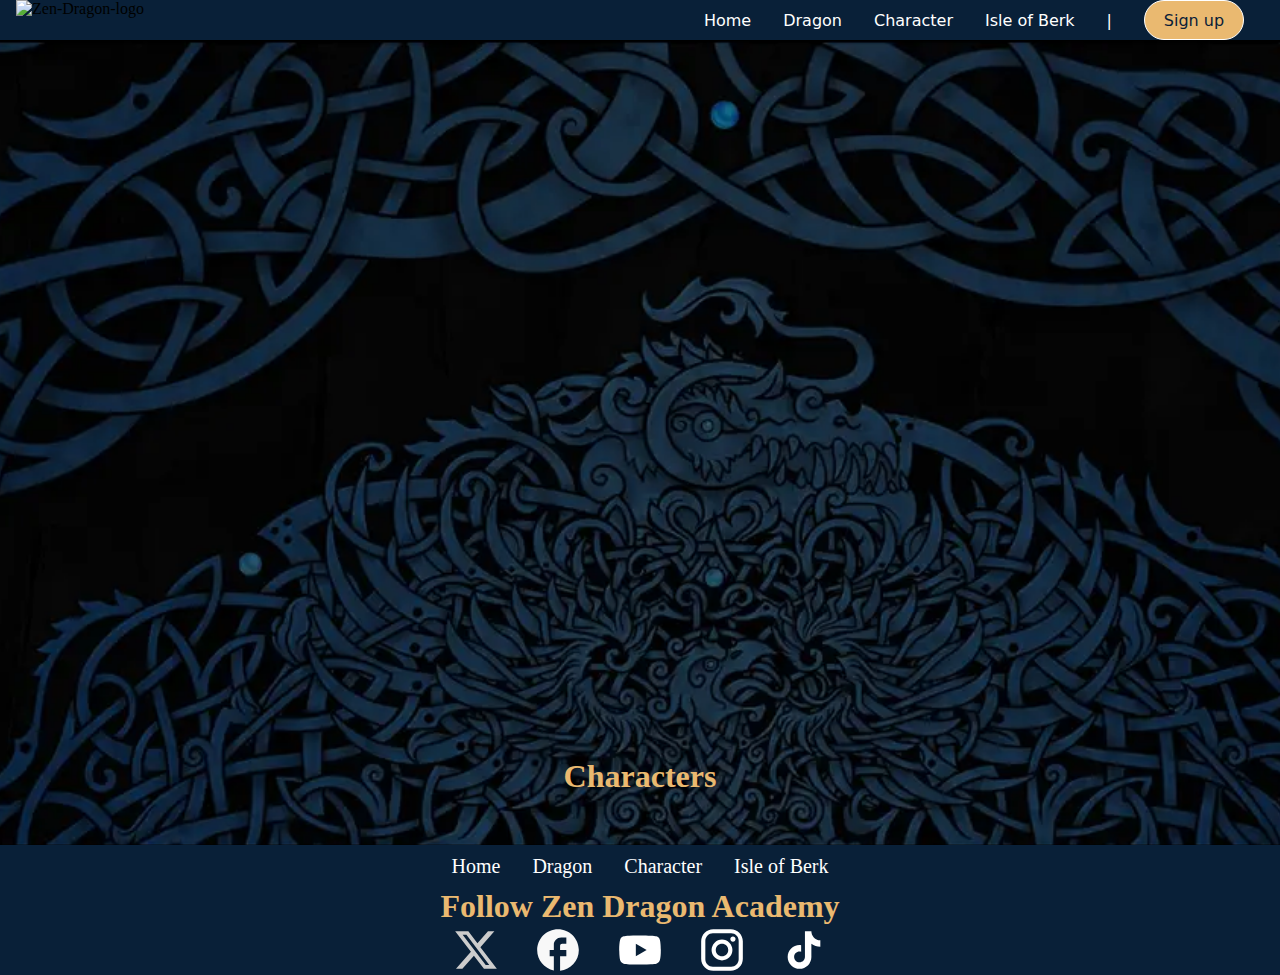
==== Zen dragon lab - Copy/character page/coding/index.html @ d58d9cc4 "Add files via upload" ====
<!DOCTYPE html>
<html lang="en">
<head>
    <meta charset="UTF-8">
    <meta name="viewport" content="width=device-width, initial-scale=1.0">
    <title>Chracter</title>
    <link rel="stylesheet" href="style.css">
</head>
<body>
    <nav>
        <div class="logo">
            <img src="/asset/logo navbar.svg" alt="Zen-Dragon-logo" />
        </div>
        <div id="menu-icon" class="menu-icon">
            <img src="/asset/bar.svg">
        </div>
        <ul id="menu-list" class="hidden">
            <li>
                <a href="#">Home</a>
            </li>
            <li>
                <a href="/dragon page/coding/dragon.html">Dragon</a>
            </li>
            <li>
                <a href="#">Character</a>
            </li>
            <li>
                <a href="#">Isle of Berk</a>
            </li>
            <div class="pembatas">
                <li><a>|</a></li>
            </div>
            <div class="sign-up" id="sign-up">
                <li>
                <a href="/register page/index.html">Sign up</a>
                </li>
            </div>
        </ul>
    </nav>
    <main>
        <div class="grid-besar">
            <div class="char" id="maskparent" onclick="showDescription(0)">
                <img src="/character page/asser/char1.svg" id="mask" alt="" class="img-char">
            </div>
            <div class="char" id="maskparent" onclick="showDescription(1)">
                <img src="/character page/asser/char2.svg" id="mask" alt="" class="img-char">
            </div>
            <div class="char" id="maskparent" onclick="showDescription(2)">
                <img src="/character page/asser/char3.svg" id="mask" alt="" class="img-char">
            </div>
            <div class="char" id="maskparent" onclick="showDescription(3)">
                <img src="/character page/asser/char4.svg" id="mask" alt="" class="img-char">
            </div>
        </div>
        <h1 class="h1-judul">Characters</h1>
        <div class="grid-desc" id="desc0" style="display: none;">
            <div class="grid1">
                <img src="/character page/asser/Warrior.webp" alt="" class="img-desc">
                <h1 class="h1-desc">Grim Stonecleaver</h1>
                <h3 class="h3-desc">Sebagai seorang ahli kapak yang terlatih dengan baik, Grim memiliki kekuatan fisik yang luar biasa dan menguasai berbagai teknik pertempuran menggunakan kapak. Dia juga memiliki ketangguhan yang tangguh, memungkinkannya untuk bertahan dalam pertempuran yang penuh tekanan.</h2>
                </div>
            <div class="grid2">
                <img src="/character page/asser/warriorb.webp" alt="" class="img-char-desc">
            </div>
        </div>
        <div class="grid-desc" id="desc1" style="display: none;">
            <div class="grid1">
                <img src="/character page/asser/Mage.webp" alt="" class="img-desc">
                <h1 class="h1-desc">Selena Frostwind</h1>
                <h3 class="h3-desc">Sebagai seorang ahli sihir yang terampil, Selena memiliki akses ke berbagai jenis sihir, mulai dari sihir elemen hingga sihir ilusi. Dia memiliki keahlian yang luar biasa dalam memanipulasi energi sihir dan membangkitkan kekuatan alam.</h2>
                </div>
            <div class="grid2">
                <img src="/character page/asser/elrf.webp" alt="" class="img-char-desc">
            </div>
        </div>
        <div class="grid-desc" id="desc2" style="display: none;">
            <div class="grid1">
                <img src="/character page/asser/Guardian.webp" alt="" class="img-desc">
                <h1 class="h1-desc">Lyra Stormblade</h1>
                <h3 class="h3-desc">Sebagai seorang ahli pedang yang terlatih dengan baik, Lyra menguasai berbagai teknik bela diri dan strategi pertempuran. Kecepatan dan ketepatan gerakannya membuatnya sulit ditandingi dalam pertarungan satu lawan satu.</h2>
                </div>
            <div class="grid2">
                <img src="/character page/asser/guardianb.webp" alt="" class="img-char-desc">
            </div>
        </div>
        <div class="grid-desc" id="desc3" style="display:none;">
            <div class="grid1">
                <img src="/character page/asser/Archer.webp" alt="" class="img-desc">
                <h1 class="h1-desc">Thalgar Ironshield</h1>
                <h3 class="h3-desc">Sebagai seorang ksatria yang terlatih dengan baik, Thalgar menguasai seni bela diri dan taktik pertempuran. Dia juga memiliki kekuatan fisik yang luar biasa dan ketahanan yang tangguh.</h2>
                </div>
            <div class="grid2">
                <img src="/character page/asser/artcher.webp" alt="" class="img-char-desc">
            </div>
        </div>
    </main>
    <footer>
        <img src="/character page/asser/logo footer.svg" alt="">
        <ul class="ul-footer">
            <li class="li-footer">
                <a href="" class="a-footer">Home</a>
            </li>
            <li class="li-footer">
                <a href="" class="a-footer">Dragon</a>
            </li>
            <li class="li-footer">
                <a href="" class="a-footer">Character</a>
            </li>
            <li class="li-footer">
                <a href="" class="a-footer">Isle of Berk</a>
            </li>
        </ul>
        <h1 class="h1-footer">Follow Zen Dragon Academy</h1>
        <div class="container-sosmed">
            <img src="../asser/x.svg" alt="" class="img-sosmed">
            <img src="../asser/facebook.svg" alt="" class="img-sosmed">
            <img src="../asser/youtube.svg" alt="" class="img-sosmed">
            <img src="../asser/instagram.svg" alt="" class="img-sosmed">
            <img src="../asser/tiktok.svg" alt="" class="img-sosmed">
        </div>
    </footer>
    <script src="apps.js"></script>
</body>
</html>
---- Zen dragon lab - Copy/character page/coding/style.css ----
@font-face{
    font-family: 'inknut';
    src: url(/asset/InknutAntiqua-Bold.ttf)format('truetype');
}
*,
html {
  padding: 0;
  margin: 0;
  box-sizing: border-box;
}

body {
  background-color: white;
}

nav {
  background-color: #092038;
  display: flex;
  justify-content: space-between;
  padding: 0rem 1rem;
  height: 20 dvh;
}

nav ul {
  display: flex;
  align-items: center;
  gap: 2rem;
  
  list-style: none;
}

nav div img {
    width: 80px;
    justify-content: center;
    /* background-color: #9a9a9a; */
}

nav #menu-list{
    padding-right: 20px;        
}

nav ul li a {
    text-decoration: none;
    font-family: 'inknut',system-ui, -apple-system, BlinkMacSystemFont, 'Segoe UI', Roboto, Oxygen, Ubuntu, Cantarell, 'Open Sans', 'Helvetica Neue', sans-serif;
    color: #ffffff;
    font-weight: 500;
    padding: 8px 0;
    transition: all;
    transition-duration: 300ms;
}

nav ul #login{
    border: 1.5px solid #ffffff;
    border-radius: 20px;
    /* background-color: chocolate; */
    width: 100px;
    height: 40px;
    align-content: center;
    text-align: center;
}

nav ul #login a:hover{
    /* background-color: rebeccapurple; */
    color: #93631c;
    
}
nav ul #login:hover{
    border: 3px solid #af8a54;
    border-spacing: 30px;
    border-radius: 20px;
    background-color: rgb(255, 255, 255);
    width: 100px;
    height: 40px;
    color: #93631c;
}

nav ul #sign-up a{
    color: #092038;
}
nav ul #sign-up {
    border: 1.5px solid #ffffff;
    border-radius: 20px;
    background-color: #EAB970;
    width: 100px;
    height: 40px;
    align-content: center;
    text-align: center;
}

nav ul #sign-up:hover{
    border: 3px solid #ffffff;
    border-spacing: 30px;
    border-radius: 20px;
    background-color: #C69956;
    width: 100px;
    height: 40px;
    transition: all;
}

nav ul li a:hover {
    color: #EAB970;
    border-bottom: 1px solid #EAB970;
}

.menu-icon {
  /* background-color: tomato; */
  width: 40px;
  display: none;
}

main {
    background-image: url(../asser/char.webp);
    background-repeat: no-repeat;
    background-size: cover;
    background-color: black;
    padding-top: 2rem;
    background-position: -10px 1px;
}

.grid-besar{
    
    display: grid;
    grid-template-columns: 1fr 1fr 1fr 1fr;
    height: 80vh;
    width: 100%;
    margin-bottom: 1rem;
    padding: 25px;
}

.img-char{
    width: 19vw;
}

#mask:hover {
    filter: drop-shadow(0 0 0.75rem rgb(212, 163, 0));
    /* backdrop-filter: blur(15px) saturate(3); */
}
#maskparent {
    background-repeat: no-repeat;
    background-image: url("/mask.png");
}

.h1-judul{
    position: relative;
    top: -50px;
    width: 100%;
}

.h1-judul:hover{
text-shadow: 0px 0px 10px rgba(234, 185, 112, 0.32),
1px 1px 16px rgba(234, 185, 112, 0.27),
3px 3px 37px rgba(234, 185, 112, 0.23),
5px 5px 66px rgba(234, 185, 112, 0.18),
8px 8px 103px rgba(234, 185, 112, 0.14),
12px 12px 148px rgba(234, 185, 112, 0.09),
16px 16px 202px rgba(234, 185, 112, 0.05);
cursor: pointer;

}

.char:hover{
    transform: scale(1.07);
    transition: 0.2s ease-in-out;
    max-width: 10vw;
    cursor:pointer;
}

.grid-desc{
    border-top: 2px solid #EAB970;
    box-shadow: 0px -4px 4px rgba(234, 185, 112, 0.14),
    1px -16px 16px rgba(234, 185, 112, 0.12),
    3px -37px 37px rgba(234, 185, 112, 0.10),
    5px -65px 66px rgba(234, 185, 112, 0.08),
    8px -102px 103px rgba(234, 185, 112, 0.06),
    12px -147px 148px rgba(234, 185, 112, 0.04),
    16px -200px 202px rgba(234, 185, 112, 0.02);

    display: flex;
    width: 100%;
    /* grid-template-columns: 1.5fr 1fr; */
    padding: 20px;
    max-width: 100% ;
    height: 100vh;
}

.h1-desc{
    padding-top:30px;
    padding-bottom: 20px;
}

.grid1{
    text-align: center;
    padding-left: 70px;
    display: flex;
    justify-content: center;
    align-items: center;
    flex-direction: column;
}

.char{
    scroll-behavior: smooth;
}
.h1-judul{
    font-family: 'inknut';
    text-align: center;
    color: #EAB970;
}

.h1-desc{
    color: #EAB970;
    font-family: 'inknut';
}

.h3-desc{
    color: white;
    font-family: 'inknut';
    word-spacing: 1px;
}

.img-char-desc{
    padding-top: 100px;
    width: 20vw;
    max-width: 20vw;
}

.grid2{
    display: flex;
    justify-content: center;
    align-items: center;
}

#desc3{
    background-image: url(../asser/archer\ page.webp);
    background-repeat: no-repeat;
    background-size: cover;
}

#desc0{
    background-image: url(../asser/darya-dubina-dubina-11-final2.jpg);
    background-repeat: no-repeat;
    background-size: cover;
}

#desc2{
    background-image: url(../asser/oliver-beck-int.jpg);
    /* background-color: black; */
    background-repeat: no-repeat;
    background-size: cover;
}

#desc1{
    background-image: url(../asser/huasen-zhang-553.jpg);
    background-repeat: no-repeat;
    background-size: cover;
}

.img-desc{
    position: relative;
    top: 50px;
}

img{
    -webkit-user-drag: none;
}

footer{
    background-color: #092038;
    display: flex;
    flex-direction: column;
    justify-content: center;
    align-items: center;
}

.ul-footer{
    display: flex;
    gap: 2rem;
    padding: 10px;
}

.li-footer{
    list-style: none;
}

.a-footer{
    font-size: 20px;
    text-decoration: none;
    color: #ffffff;
}

.a-footer:hover{
    text-decoration: underline;
}

.h1-footer{
    font-family: 'inknut';
    color: #EAB970;
    max-width: 90%;
}

.container-sosmed{
    display: flex;
    gap: 2rem;
    cursor: pointer;
}

@media screen and (min-width:540px) and (max-width: 1024px) {
    nav {
        flex-wrap: wrap;
        position: fixed;
        width: 100%;
        top: 0;
        padding-bottom: 0vh;
        justify-items: center;
    }
    
    nav ul .pembatas{
        display: none;
    }
    
    nav ul{
        flex-direction: column;
        width: 100%;
        margin-bottom: 3vh;
    }
    #login{
        align-content: center;
        align-items: center;
    }
    #login li{
        margin-bottom: 0.5vw;
    }
    
    #sign-up{
        align-content: center;
        align-items: center;
    }
    #sign-up li{
        margin-bottom: 0.5vw;
    }
    nav ul li{
        margin-bottom: -2vh;
    }
    
    /* nav ul li:last-of-type {
        padding-bottom: 8px;
      } */
    
    nav ul.hidden {
        display: none;
    }
    .logo{
        margin-bottom: -10px;
    }
    .menu-icon {
        display: flex;
        align-items: center;
}
    
    nav ul #sign-up {
        align-content: center;
        text-align: center;
    }

    main{
        padding-top: 7rem;
    }

    .grid-desc{
        display: block;
        /* background-color: rgb(255, 0, 0); */
        padding:10px;
    }

    .h1-desc{
        padding-top:30px;
        padding-bottom: 20px;
    }
    
    .grid1{
        /* background-color: #af8a54; */
        padding: 0;
    }

    .grid2{
        display: flex;
        justify-content: center;
        align-items: center;
    }

    .img-char-desc{
        width: 25vw;
        padding-top: 0;
    }

    .char:hover{
        transform: none;
        box-shadow: none;
        border-radius: none;
    }

}



@media screen and (min-width: 300px) and (max-width: 539px) {
    nav {
    flex-wrap: wrap;
    position: fixed;
    width: 100%;
    top: 0;
    padding-bottom: 0vh;
    justify-items: center;
    z-index: 2;
    }

    nav ul .pembatas{
    display: none;
    }

    nav ul{
    flex-direction: column;
    width: 100%;
    margin-bottom: 3vh;
    }
    #login{
    align-content: center;
    align-items: center;
    }
    #login li{
    margin-bottom: 0.5vw;
    }

    #sign-up{
    align-content: center;
    align-items: center;
    }
    #sign-up li{
    margin-bottom: 0.5vw;
    }
    nav ul li{
    margin-bottom: -2vh;
    }

    /* nav ul li:last-of-type {
    padding-bottom: 8px;
    } */

    nav ul.hidden {
    display: none;
    }
    .logo{
    margin-bottom: -10px;
    }
    .menu-icon {
    display: flex;
    align-items: center;
    }

    nav ul #sign-up {
    align-content: center;
    text-align: center;
    }

    main{
        padding-top: 7rem;
        background-repeat: repeat;
    }

    .h1-judul{
        padding-top: 2rem;
        font-size: 20px;
    }

    .grid-besar{
        max-height: 75vh;
        justify-content: center;
        align-items: center;
    }
    .grid-desc{
        display: flex;
        flex-direction: column;
        /* background-color: rgb(255, 0, 0); */
        padding:10px;
        height: 90vh;
        max-height: 107vh;
        justify-content: center;
        align-items: center;
    }

    .h1-desc{
        padding-top:50px;
        padding-bottom: 20px;
        font-size: 25px;
    }

    .h3-desc{
        font-size: 12px;
        width: 70%;
    }
    
    .grid1{
        /* background-color: #af8a54; */
        padding: 0;
        display: flex;
        justify-content: center;
        align-items: center;
        flex-direction: column;
    }

    .grid2{
        display: flex;
        justify-content: center;
        align-items: center;
    }

    .img-char-desc{
        width: 40vw;
        max-width: 60vw;
        padding-top: 0;
    }

    .char:hover{
        transform: none;
        box-shadow: none;
        border-radius: none;
    }

    .ul-footer{
        display: flex;
        gap: 2rem;
        padding: 10px;
    }
    
    .li-footer{
        list-style: none;
    }
    
    .a-footer{
        font-size: 20px;
        text-decoration: none;
        color: #ffffff;
    }
    
    .a-footer:hover{
        text-decoration: underline;
    }
    
    .h1-footer{
        font-family: 'inknut';
        color: #EAB970;
        font-size: 20px;
    }
    
    .container-sosmed{
        display: flex;
        gap: 1rem;
        cursor: pointer;
        justify-content: center;
        align-items: center;
    }

    .img-sosmed{
        width: 10%;
    }

}
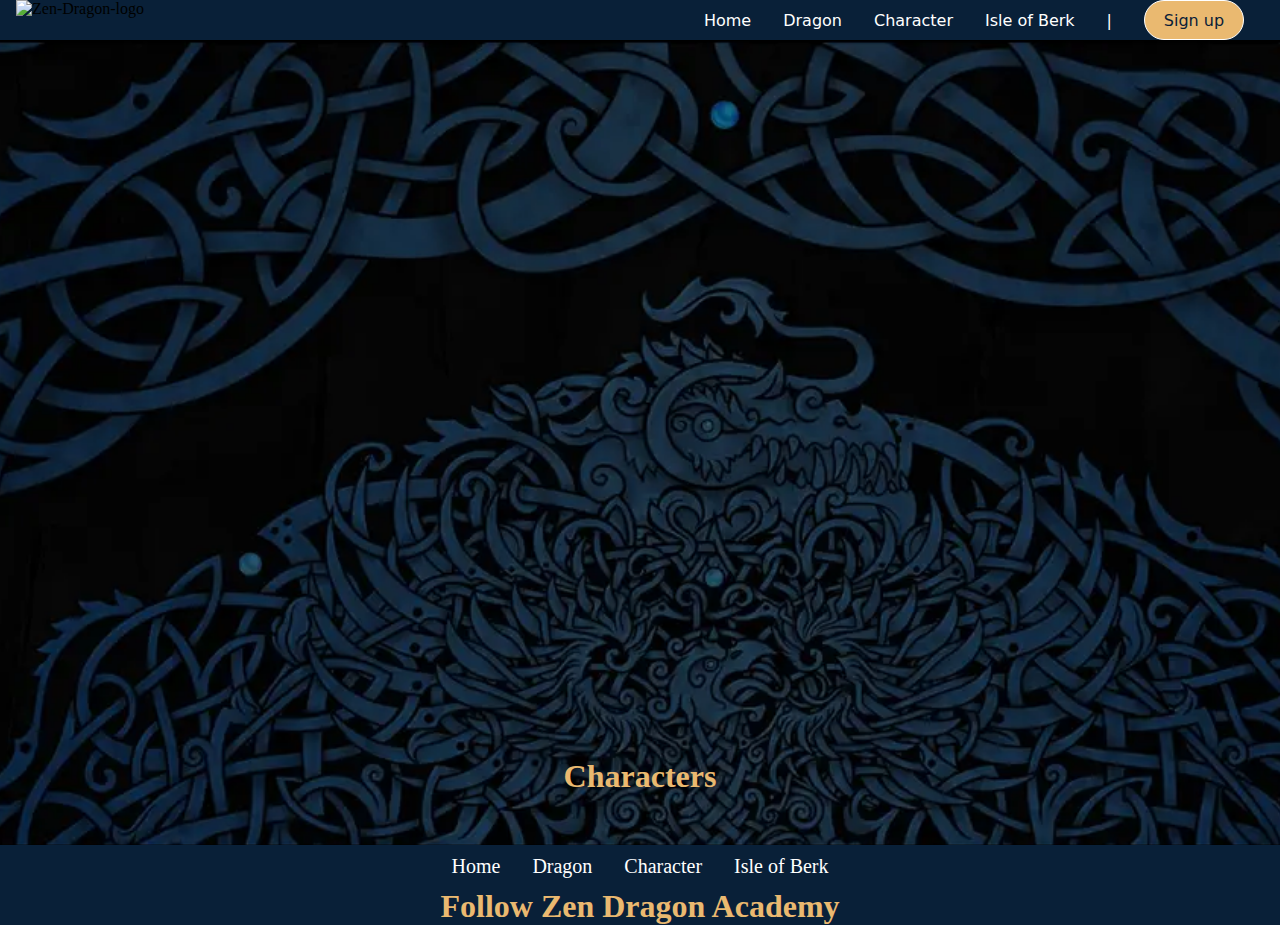
==== commit 1d8b884b: "Update index.html" ====
--- a/Zen dragon lab - Copy/character page/coding/index.html
+++ b/Zen dragon lab - Copy/character page/coding/index.html
@@ -9,17 +9,17 @@
 <body>
     <nav>
         <div class="logo">
-            <img src="/asset/logo navbar.svg" alt="Zen-Dragon-logo" />
+            <img src="./asset/logo navbar.svg" alt="Zen-Dragon-logo" />
         </div>
         <div id="menu-icon" class="menu-icon">
-            <img src="/asset/bar.svg">
+            <img src="./asset/bar.svg">
         </div>
         <ul id="menu-list" class="hidden">
             <li>
                 <a href="#">Home</a>
             </li>
             <li>
-                <a href="/dragon page/coding/dragon.html">Dragon</a>
+                <a href="./dragon page/coding/dragon.html">Dragon</a>
             </li>
             <li>
                 <a href="#">Character</a>
@@ -32,7 +32,7 @@
             </div>
             <div class="sign-up" id="sign-up">
                 <li>
-                <a href="/register page/index.html">Sign up</a>
+                <a href="./register page/index.html">Sign up</a>
                 </li>
             </div>
         </ul>
@@ -40,62 +40,62 @@
     <main>
         <div class="grid-besar">
             <div class="char" id="maskparent" onclick="showDescription(0)">
-                <img src="/character page/asser/char1.svg" id="mask" alt="" class="img-char">
+                <img src="./character page/asser/char1.svg" id="mask" alt="" class="img-char">
             </div>
             <div class="char" id="maskparent" onclick="showDescription(1)">
-                <img src="/character page/asser/char2.svg" id="mask" alt="" class="img-char">
+                <img src="./character page/asser/char2.svg" id="mask" alt="" class="img-char">
             </div>
             <div class="char" id="maskparent" onclick="showDescription(2)">
-                <img src="/character page/asser/char3.svg" id="mask" alt="" class="img-char">
+                <img src="./character page/asser/char3.svg" id="mask" alt="" class="img-char">
             </div>
             <div class="char" id="maskparent" onclick="showDescription(3)">
-                <img src="/character page/asser/char4.svg" id="mask" alt="" class="img-char">
+                <img src="./character page/asser/char4.svg" id="mask" alt="" class="img-char">
             </div>
         </div>
         <h1 class="h1-judul">Characters</h1>
         <div class="grid-desc" id="desc0" style="display: none;">
             <div class="grid1">
-                <img src="/character page/asser/Warrior.webp" alt="" class="img-desc">
+                <img src="./character page/asser/Warrior.webp" alt="" class="img-desc">
                 <h1 class="h1-desc">Grim Stonecleaver</h1>
                 <h3 class="h3-desc">Sebagai seorang ahli kapak yang terlatih dengan baik, Grim memiliki kekuatan fisik yang luar biasa dan menguasai berbagai teknik pertempuran menggunakan kapak. Dia juga memiliki ketangguhan yang tangguh, memungkinkannya untuk bertahan dalam pertempuran yang penuh tekanan.</h2>
                 </div>
             <div class="grid2">
-                <img src="/character page/asser/warriorb.webp" alt="" class="img-char-desc">
+                <img src="./character page/asser/warriorb.webp" alt="" class="img-char-desc">
             </div>
         </div>
         <div class="grid-desc" id="desc1" style="display: none;">
             <div class="grid1">
-                <img src="/character page/asser/Mage.webp" alt="" class="img-desc">
+                <img src="./character page/asser/Mage.webp" alt="" class="img-desc">
                 <h1 class="h1-desc">Selena Frostwind</h1>
                 <h3 class="h3-desc">Sebagai seorang ahli sihir yang terampil, Selena memiliki akses ke berbagai jenis sihir, mulai dari sihir elemen hingga sihir ilusi. Dia memiliki keahlian yang luar biasa dalam memanipulasi energi sihir dan membangkitkan kekuatan alam.</h2>
                 </div>
             <div class="grid2">
-                <img src="/character page/asser/elrf.webp" alt="" class="img-char-desc">
+                <img src="./character page/asser/elrf.webp" alt="" class="img-char-desc">
             </div>
         </div>
         <div class="grid-desc" id="desc2" style="display: none;">
             <div class="grid1">
-                <img src="/character page/asser/Guardian.webp" alt="" class="img-desc">
+                <img src="./character page/asser/Guardian.webp" alt="" class="img-desc">
                 <h1 class="h1-desc">Lyra Stormblade</h1>
                 <h3 class="h3-desc">Sebagai seorang ahli pedang yang terlatih dengan baik, Lyra menguasai berbagai teknik bela diri dan strategi pertempuran. Kecepatan dan ketepatan gerakannya membuatnya sulit ditandingi dalam pertarungan satu lawan satu.</h2>
                 </div>
             <div class="grid2">
-                <img src="/character page/asser/guardianb.webp" alt="" class="img-char-desc">
+                <img src="./character page/asser/guardianb.webp" alt="" class="img-char-desc">
             </div>
         </div>
         <div class="grid-desc" id="desc3" style="display:none;">
             <div class="grid1">
-                <img src="/character page/asser/Archer.webp" alt="" class="img-desc">
+                <img src="./character page/asser/Archer.webp" alt="" class="img-desc">
                 <h1 class="h1-desc">Thalgar Ironshield</h1>
                 <h3 class="h3-desc">Sebagai seorang ksatria yang terlatih dengan baik, Thalgar menguasai seni bela diri dan taktik pertempuran. Dia juga memiliki kekuatan fisik yang luar biasa dan ketahanan yang tangguh.</h2>
                 </div>
             <div class="grid2">
-                <img src="/character page/asser/artcher.webp" alt="" class="img-char-desc">
+                <img src="./character page/asser/artcher.webp" alt="" class="img-char-desc">
             </div>
         </div>
     </main>
     <footer>
-        <img src="/character page/asser/logo footer.svg" alt="">
+        <img src="./character page/asser/logo footer.svg" alt="">
         <ul class="ul-footer">
             <li class="li-footer">
                 <a href="" class="a-footer">Home</a>
@@ -112,13 +112,13 @@
         </ul>
         <h1 class="h1-footer">Follow Zen Dragon Academy</h1>
         <div class="container-sosmed">
-            <img src="../asser/x.svg" alt="" class="img-sosmed">
-            <img src="../asser/facebook.svg" alt="" class="img-sosmed">
-            <img src="../asser/youtube.svg" alt="" class="img-sosmed">
-            <img src="../asser/instagram.svg" alt="" class="img-sosmed">
-            <img src="../asser/tiktok.svg" alt="" class="img-sosmed">
+            <img src="./character page/asser/x.svg" alt="" class="img-sosmed">
+            <img src="./character page/asser/facebook.svg" alt="" class="img-sosmed">
+            <img src="./character page/asser/youtube.svg" alt="" class="img-sosmed">
+            <img src="./character page/asser/instagram.svg" alt="" class="img-sosmed">
+            <img src="./character page/asser/tiktok.svg" alt="" class="img-sosmed">
         </div>
     </footer>
     <script src="apps.js"></script>
 </body>
-</html>+</html>
